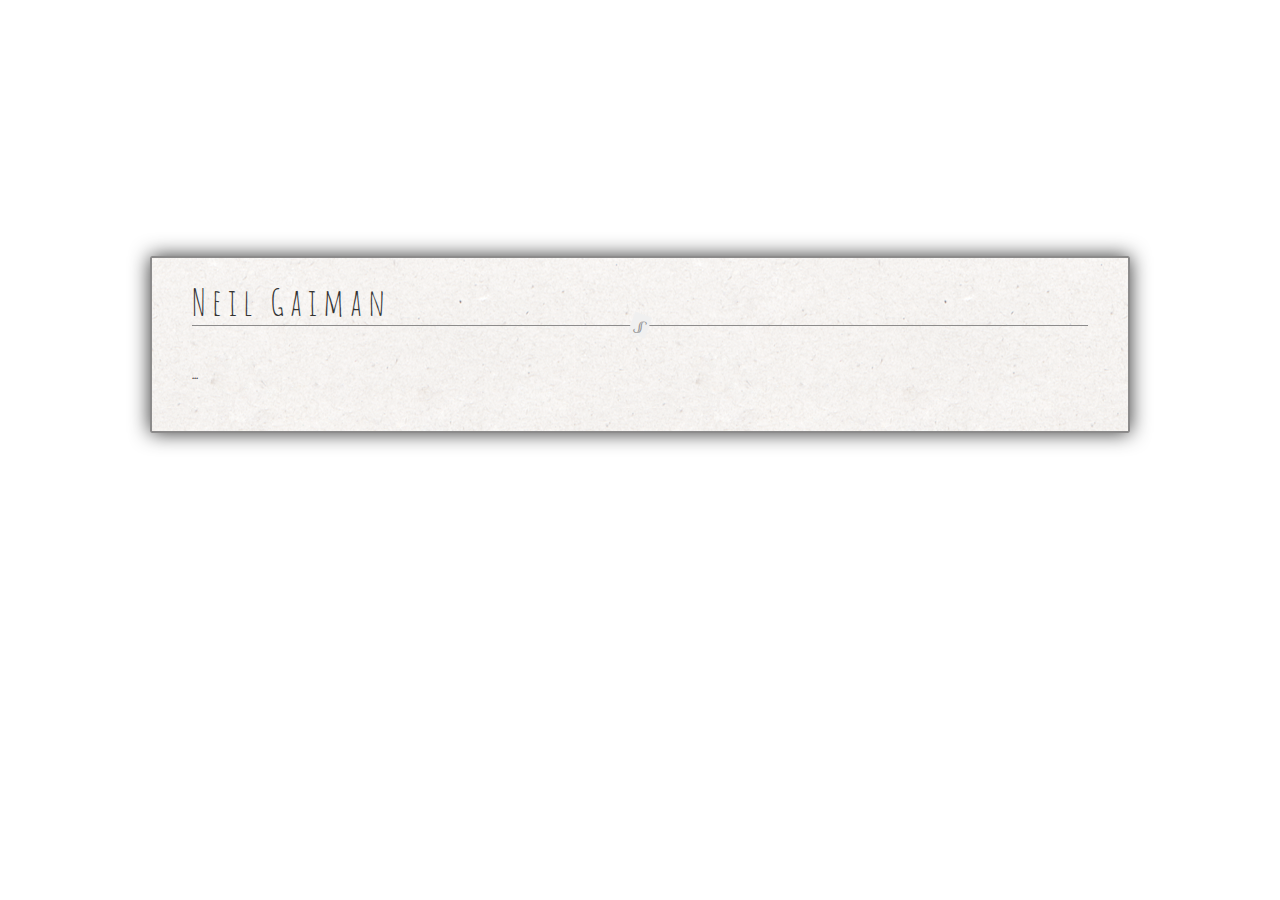
==== author.html @ 070cf0b2 "Added characters and author pages" ====
<!DOCTYPE html>
<html lang="en">
  <head>
    <link href="https://fonts.googleapis.com/css?family=Amatic+SC" rel="stylesheet">
    <link href="https://fonts.googleapis.com/css?family=Nothing+You+Could+Do" rel="stylesheet">
    <link href="https://fonts.googleapis.com/css?family=Tangerine" rel="stylesheet"> 
    <link rel='stylesheet' type='text/css' href='style/main.css'/>

    <title>Neverwhere | Author</title>
  </head>
  <body>
    <div class="container">
      <div class="header">
        <center>
          <h1>N e v e r w h e r e</h1>
          <a href="index.html">Synopsis</a>
          <a href="characters.html" style="margin-left: 10px; margin-right: 10px;">Characters</a>
          <a href="author.html" style="font-weight: bold;">Author</a>
        </center>
      </div>
      <div class="panel">
        <h2>N e i l &nbsp; G a i m a n</h2>
        <div class="seperator"></div>
        <p>
          ...
        </p>
        <br>
      </div>
    </div>
  </body>
</html>
---- style/main.css ----
@charset "UTF-8";

html, body {
  /*background: url(../img/pattern.png);*/
  background: url(../img/bg.jpg) no-repeat center center fixed;
  background-size: cover;
  font-family: 'Amatic SC', cursive;
  margin: 0;
  padding: 0;
  color: white;
  float: center;
  margin-top: 30px;
  margin-bottom: 50px;
}

h1, h2, h3, h4, h5, h6, a, p {
  font-weight: normal;
}

h1 {
  font-size: 56pt;
  padding: 0;
  margin: 0;
}

p, a {
  font-family: 'Nothing You Could Do', cursive;
}

.header {
  margin-bottom: 70px;
}

.header a {
  text-decoration: none;
  color: white;
  border-bottom: 1px;
  border-bottom-style: solid;
  border-bottom-color: white;
  padding: 5px;
  display: inline-block;
  width: 100px;
}

.header a:hover {
  opacity: 0.8;
}

.seperator {
  border-top: 1px solid #8c8b8b;
  text-align: center;
  font-family: 'Tangerine', cursive;
  font-weight: bold;
}

.seperator:after {
  content: '§';
  display: inline-block;
  position: relative;
  top: -12px;
  background: #f0f0f0;
  color: #8c8b8b;
  font-size: 18px;
  
  -webkit-transform: rotate(20deg);
  -moz-transform: rotate(20deg);
  transform: rotate(20deg);
  padding-left: 5px;
  padding-right: 5px;
}

.container {
  width: 980px;
  margin: 0 auto;
}

.panel {
  background: url(../img/pattern_02.png);
  color: #333;
  border: 2px solid #8c8b8b;
  border-radius: 2px;
  padding-left: 40px;
  padding-right: 40px;
  box-shadow: 0px 0px 20px #333;
  padding-top: 20px;
  padding-bottom: 10px;
}

.panel h2 {
  font-size: 28pt;
  margin: 0;
  padding: 0;
}
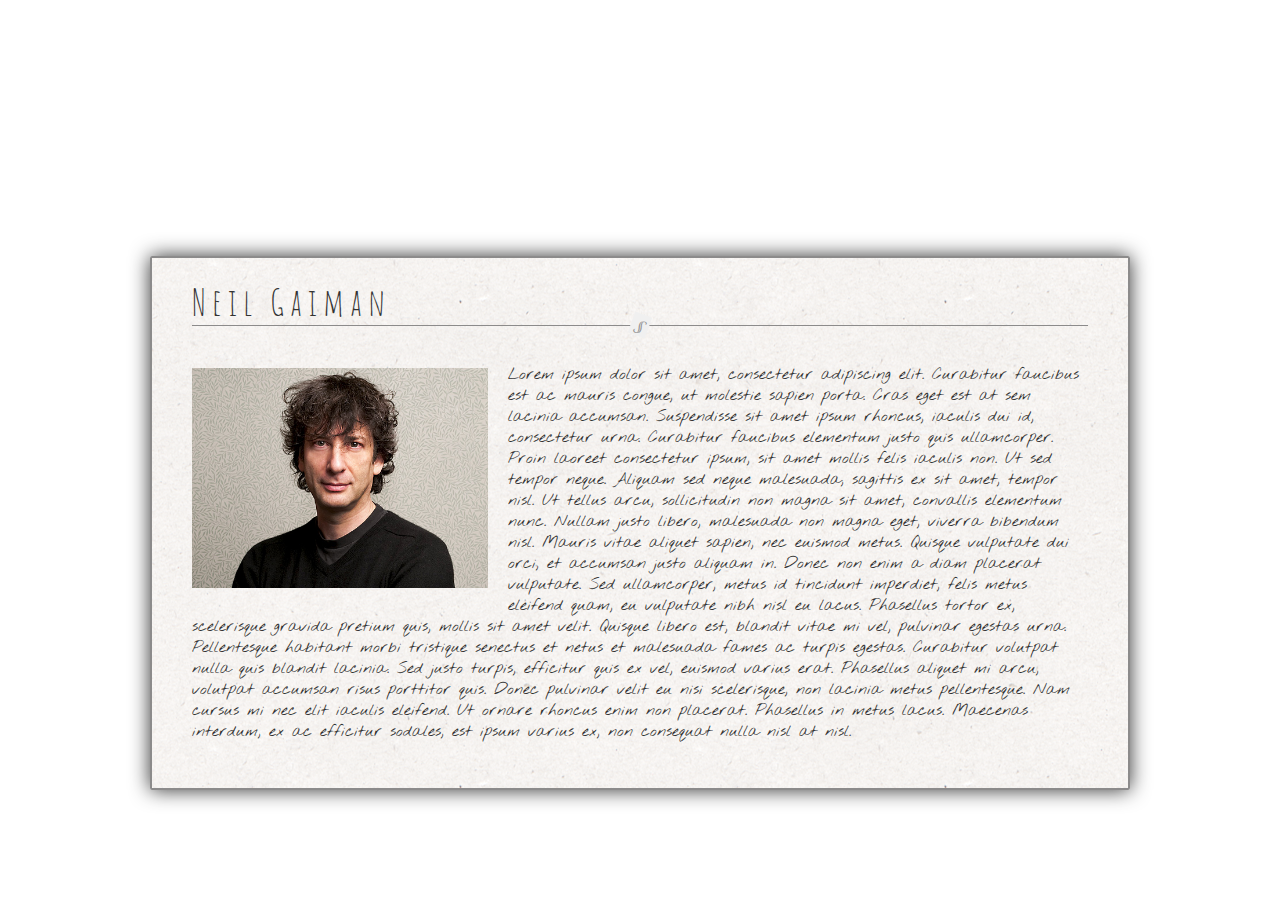
==== commit caf282e5: "Added javascript file for holding variables" ====
--- a/author.html
+++ b/author.html
@@ -3,8 +3,10 @@
   <head>
     <link href="https://fonts.googleapis.com/css?family=Amatic+SC" rel="stylesheet">
     <link href="https://fonts.googleapis.com/css?family=Nothing+You+Could+Do" rel="stylesheet">
-    <link href="https://fonts.googleapis.com/css?family=Tangerine" rel="stylesheet"> 
+    <link href="https://fonts.googleapis.com/css?family=Tangerine" rel="stylesheet">
     <link rel='stylesheet' type='text/css' href='style/main.css'/>
+
+    <link rel="icon" type="image/png" sizes="16x16" href="img/favicon-16x16.png">
 
     <title>Neverwhere | Author</title>
   </head>
@@ -21,11 +23,14 @@
       <div class="panel">
         <h2>N e i l &nbsp; G a i m a n</h2>
         <div class="seperator"></div>
-        <p>
-          ...
-        </p>
+        <img src="img/neil_01.jpg" width="33%" id="neil"/>
+        <p id="aboutAuthor"></p>
         <br>
       </div>
     </div>
+    <script src="js/information.js"></script>
+    <script>
+      document.getElementById('aboutAuthor').innerHTML = aboutAuthor;
+    </script>
   </body>
 </html>
--- a/style/main.css
+++ b/style/main.css
@@ -1,7 +1,6 @@
 @charset "UTF-8";
 
 html, body {
-  /*background: url(../img/pattern.png);*/
   background: url(../img/bg.jpg) no-repeat center center fixed;
   background-size: cover;
   font-family: 'Amatic SC', cursive;
@@ -61,7 +60,7 @@
   background: #f0f0f0;
   color: #8c8b8b;
   font-size: 18px;
-  
+
   -webkit-transform: rotate(20deg);
   -moz-transform: rotate(20deg);
   transform: rotate(20deg);
@@ -91,3 +90,10 @@
   margin: 0;
   padding: 0;
 }
+
+#neil {
+  float: left;
+  padding-top: 20px;
+  padding-bottom: 20px;
+  padding-right: 20px;
+}
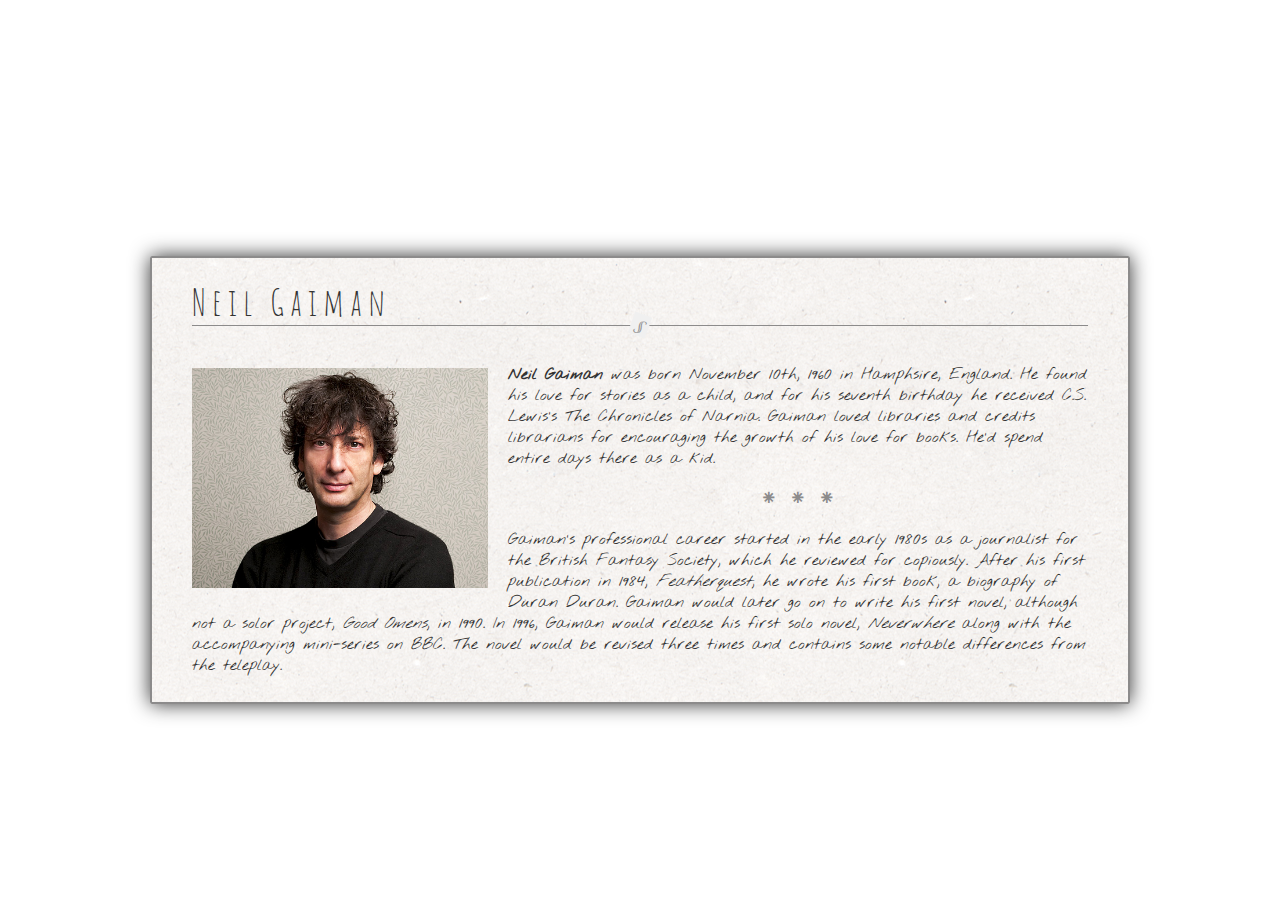
==== commit 1a597d52: "Final commit" ====
--- a/author.html
+++ b/author.html
@@ -1,6 +1,8 @@
 <!DOCTYPE html>
 <html lang="en">
   <head>
+    <meta charset="UTF-8">
+
     <link href="https://fonts.googleapis.com/css?family=Amatic+SC" rel="stylesheet">
     <link href="https://fonts.googleapis.com/css?family=Nothing+You+Could+Do" rel="stylesheet">
     <link href="https://fonts.googleapis.com/css?family=Tangerine" rel="stylesheet">
@@ -25,9 +27,13 @@
         <div class="seperator"></div>
         <img src="img/neil_01.jpg" width="33%" id="neil"/>
         <p id="aboutAuthor"></p>
-        <br>
       </div>
     </div>
+    <br>
+    <center class="footer">
+      <a href="workscited.html">Works Cited</a>
+       | Copyright &copy; 2017 Jake Rieger
+    </center>
     <script src="js/information.js"></script>
     <script>
       document.getElementById('aboutAuthor').innerHTML = aboutAuthor;
--- a/style/main.css
+++ b/style/main.css
@@ -94,6 +94,22 @@
 #neil {
   float: left;
   padding-top: 20px;
-  padding-bottom: 20px;
+  padding-bottom: 10px;
   padding-right: 20px;
 }
+
+.footer {
+  font-family: 'Nothing You Could Do', cursive;
+}
+
+.footer a {
+  color: white;
+}
+
+.footer a:visited {
+  color: white;
+}
+
+.footer a:hover {
+  opacity: 0.6;
+}
